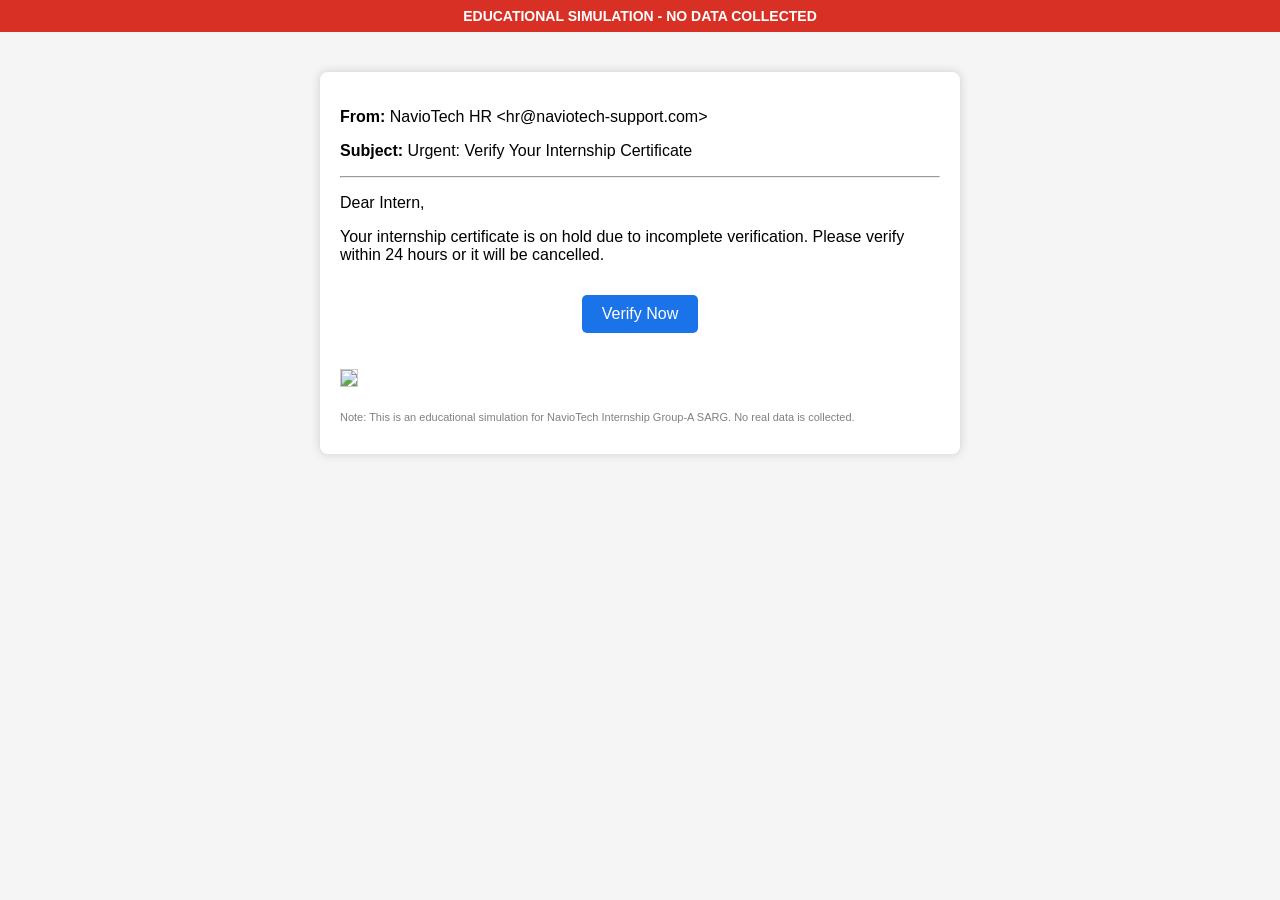
==== index.html @ c159f69f "Update index.html" ====
<!DOCTYPE html>
<html>
<head>
<meta name="viewport" content="width=device-width, initial-scale=1">
<link rel="stylesheet" href="style.css">
<title>Phishing Mail Simulation</title>
</head>
<body>
<div class="banner">EDUCATIONAL SIMULATION - NO DATA COLLECTED</div>
<div class="mail-box">
<p><b>From:</b> NavioTech HR &lt;hr@naviotech-support.com&gt;</p>
<p><b>Subject:</b> Urgent: Verify Your Internship Certificate</p>
<hr>
<p>Dear Intern,</p>
<p>Your internship certificate is on hold due to incomplete verification. Please verify within 24 hours or it will be cancelled.</p>
<p style="text-align:center"><a class="btn" href="login.html">Verify Now</a></p>
<img src="mailing-image.png" style="width:100%;margin-top:20px;border:1px solid #ccc">
<p style="font-size:11px;color:gray;margin-top:20px">Note: This is an educational simulation for NavioTech Internship Group-A SARG. No real data is collected.</p>
</div>
</body>
</html>
---- style.css ----
body{font-family:Arial;background:#f5f5f5;margin:0}
.banner{background:#d93025;color:white;text-align:center;padding:8px;font-weight:bold;font-size:14px}
.mail-box{background:white;max-width:600px;margin:40px auto;padding:20px;border-radius:8px;box-shadow:0 0 10px #ccc}
.btn{background:#1a73e8;color:white;padding:10px 20px;text-decoration:none;border-radius:5px;display:inline-block;margin-top:15px}
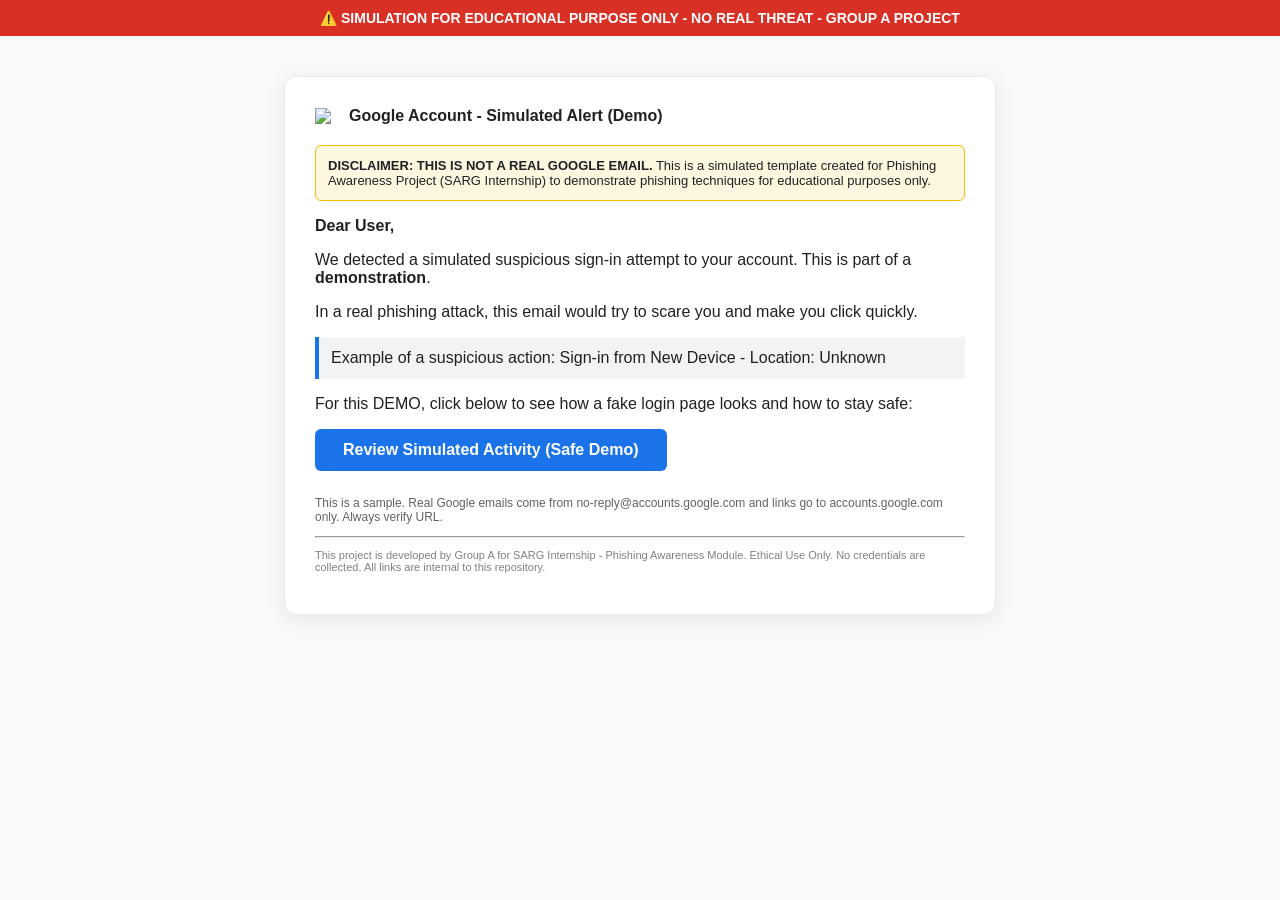
==== commit 422d61c0: "Update index.html" ====
--- a/index.html
+++ b/index.html
@@ -1,21 +1,30 @@
 <!DOCTYPE html>
 <html>
 <head>
-<meta name="viewport" content="width=device-width, initial-scale=1">
+<meta charset="UTF-8">
+<meta name="viewport" content="width=device-width, initial-scale=1.0">
+<title>Phishing Awareness Demo - Simulated Email</title>
 <link rel="stylesheet" href="style.css">
-<title>Phishing Mail Simulation</title>
 </head>
 <body>
-<div class="banner">EDUCATIONAL SIMULATION - NO DATA COLLECTED</div>
+<div class="banner">⚠️ SIMULATION FOR EDUCATIONAL PURPOSE ONLY - NO REAL THREAT - GROUP A PROJECT</div>
 <div class="mail-box">
-<p><b>From:</b> NavioTech HR &lt;hr@naviotech-support.com&gt;</p>
-<p><b>Subject:</b> Urgent: Verify Your Internship Certificate</p>
+<div class="header">
+<img src="https://ssl.gstatic.com/ui/v1/icons/mail/rfr/gmail.ico" width="24">
+<span style="font-weight:bold;">Google Account - Simulated Alert (Demo)</span>
+</div>
+<div class="disclaimer">
+<b>DISCLAIMER: THIS IS NOT A REAL GOOGLE EMAIL.</b> This is a simulated template created for Phishing Awareness Project (SARG Internship) to demonstrate phishing techniques for educational purposes only.
+</div>
+<p><b>Dear User,</b></p>
+<p>We detected a simulated suspicious sign-in attempt to your account. This is part of a <b>demonstration</b>.</p>
+<p>In a real phishing attack, this email would try to scare you and make you click quickly.</p>
+<p style="background:#f1f3f4;padding:12px;border-left:4px solid #1a73e8;">Example of a suspicious action: Sign-in from New Device - Location: Unknown</p>
+<p>For this DEMO, click below to see how a fake login page looks and how to stay safe:</p>
+<a href="login.html" class="btn">Review Simulated Activity (Safe Demo)</a>
+<p style="font-size:12px;color:#5f6368;margin-top:25px;">This is a sample. Real Google emails come from no-reply@accounts.google.com and links go to accounts.google.com only. Always verify URL.</p>
 <hr>
-<p>Dear Intern,</p>
-<p>Your internship certificate is on hold due to incomplete verification. Please verify within 24 hours or it will be cancelled.</p>
-<p style="text-align:center"><a class="btn" href="login.html">Verify Now</a></p>
-<img src="mailing-image.png" style="width:100%;margin-top:20px;border:1px solid #ccc">
-<p style="font-size:11px;color:gray;margin-top:20px">Note: This is an educational simulation for NavioTech Internship Group-A SARG. No real data is collected.</p>
+<p style="font-size:11px;color:gray;">This project is developed by Group A for SARG Internship - Phishing Awareness Module. Ethical Use Only. No credentials are collected. All links are internal to this repository.</p>
 </div>
 </body>
 </html>
--- a/style.css
+++ b/style.css
@@ -1,4 +1,8 @@
-body{font-family:Arial;background:#f5f5f5;margin:0}
-.banner{background:#d93025;color:white;text-align:center;padding:8px;font-weight:bold;font-size:14px}
-.mail-box{background:white;max-width:600px;margin:40px auto;padding:20px;border-radius:8px;box-shadow:0 0 10px #ccc}
-.btn{background:#1a73e8;color:white;padding:10px 20px;text-decoration:none;border-radius:5px;display:inline-block;margin-top:15px}
+body{font-family:'Segoe UI',Arial,sans-serif;background:#f8f9fa;margin:0;padding:0;color:#202124}
+.banner{background:#d93025;color:white;text-align:center;padding:10px;font-weight:bold;font-size:14px;position:sticky;top:0;z-index:100}
+.mail-box,.login-box,.aware-box{background:white;max-width:650px;margin:40px auto;padding:30px;border-radius:12px;box-shadow:0 4px 20px rgba(0,0,0,0.08);border:1px solid #e8eaed}
+.header{display:flex;align-items:center;gap:10px;margin-bottom:20px}
+.btn{background:#1a73e8;color:white;padding:12px 28px;text-decoration:none;border-radius:6px;display:inline-block;font-weight:600;border:none;cursor:pointer}
+.btn:hover{background:#1765cc}
+input{width:100%;padding:13px;margin:10px 0;box-sizing:border-box;border:1px solid #dadce0;border-radius:6px;font-size:15px}
+.disclaimer{background:#fef7e0;border:1px solid #fbbc04;padding:12px;border-radius:6px;font-size:13px;margin:15px 0}
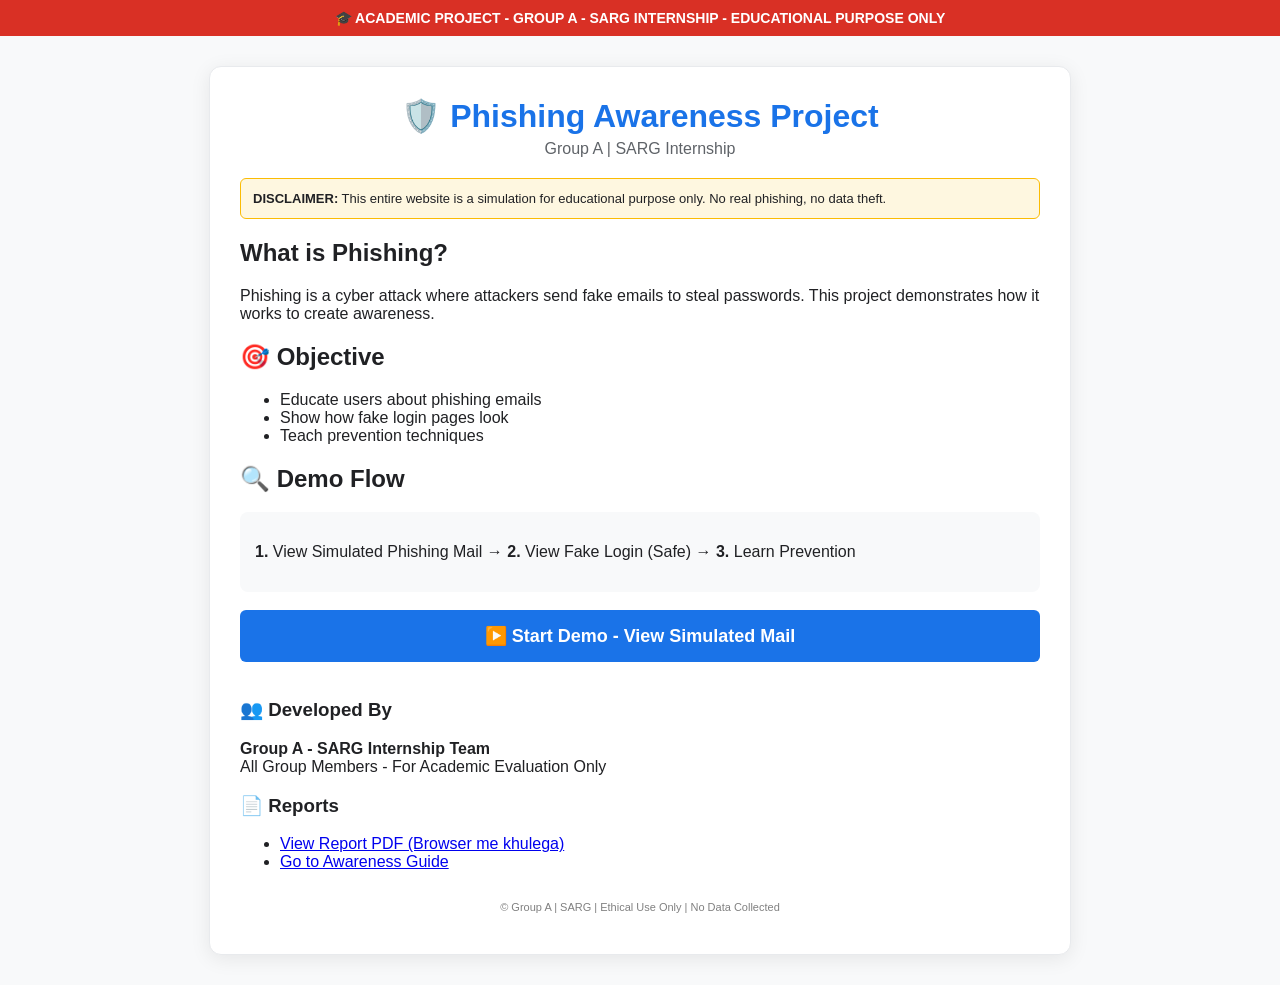
==== commit b9248832: "Update index.html" ====
--- a/index.html
+++ b/index.html
@@ -3,28 +3,42 @@
 <head>
 <meta charset="UTF-8">
 <meta name="viewport" content="width=device-width, initial-scale=1.0">
-<title>Phishing Awareness Demo - Simulated Email</title>
+<title>Group A - Phishing Awareness | SARG</title>
 <link rel="stylesheet" href="style.css">
 </head>
 <body>
-<div class="banner">⚠️ SIMULATION FOR EDUCATIONAL PURPOSE ONLY - NO REAL THREAT - GROUP A PROJECT</div>
-<div class="mail-box">
-<div class="header">
-<img src="https://ssl.gstatic.com/ui/v1/icons/mail/rfr/gmail.ico" width="24">
-<span style="font-weight:bold;">Google Account - Simulated Alert (Demo)</span>
+<div class="banner">🎓 ACADEMIC PROJECT - GROUP A - SARG INTERNSHIP - EDUCATIONAL PURPOSE ONLY</div>
+<div class="mail-box" style="max-width:800px; margin:30px auto;">
+<div class="header" style="text-align:center; display:block;">
+<h1 style="margin:0; color:#1a73e8;">🛡️ Phishing Awareness Project</h1>
+<p style="margin:5px 0; color:#5f6368;">Group A | SARG Internship</p>
 </div>
 <div class="disclaimer">
-<b>DISCLAIMER: THIS IS NOT A REAL GOOGLE EMAIL.</b> This is a simulated template created for Phishing Awareness Project (SARG Internship) to demonstrate phishing techniques for educational purposes only.
+<b>DISCLAIMER:</b> This entire website is a simulation for educational purpose only. No real phishing, no data theft.
 </div>
-<p><b>Dear User,</b></p>
-<p>We detected a simulated suspicious sign-in attempt to your account. This is part of a <b>demonstration</b>.</p>
-<p>In a real phishing attack, this email would try to scare you and make you click quickly.</p>
-<p style="background:#f1f3f4;padding:12px;border-left:4px solid #1a73e8;">Example of a suspicious action: Sign-in from New Device - Location: Unknown</p>
-<p>For this DEMO, click below to see how a fake login page looks and how to stay safe:</p>
-<a href="login.html" class="btn">Review Simulated Activity (Safe Demo)</a>
-<p style="font-size:12px;color:#5f6368;margin-top:25px;">This is a sample. Real Google emails come from no-reply@accounts.google.com and links go to accounts.google.com only. Always verify URL.</p>
-<hr>
-<p style="font-size:11px;color:gray;">This project is developed by Group A for SARG Internship - Phishing Awareness Module. Ethical Use Only. No credentials are collected. All links are internal to this repository.</p>
+<h2>What is Phishing?</h2>
+<p>Phishing is a cyber attack where attackers send fake emails to steal passwords. This project demonstrates how it works to create awareness.</p>
+<h2>🎯 Objective</h2>
+<ul>
+<li>Educate users about phishing emails</li>
+<li>Show how fake login pages look</li>
+<li>Teach prevention techniques</li>
+</ul>
+<h2>🔍 Demo Flow</h2>
+<div style="background:#f8f9fa; padding:15px; border-radius:8px;">
+<p><b>1.</b> View Simulated Phishing Mail → <b>2.</b> View Fake Login (Safe) → <b>3.</b> Learn Prevention</p>
+</div>
+<br>
+<a href="mail.html" class="btn" style="display:block; text-align:center; font-size:18px; padding:15px;">▶️ Start Demo - View Simulated Mail</a>
+<br>
+<h3>👥 Developed By</h3>
+<p><b>Group A - SARG Internship Team</b><br>All Group Members - For Academic Evaluation Only</p>
+<h3>📄 Reports</h3>
+<ul>
+<li><a href="report.pdf">View Report PDF (Browser me khulega)</a></li>
+<li><a href="awareness.html">Go to Awareness Guide</a></li>
+</ul>
+<p style="font-size:11px; color:gray; text-align:center; margin-top:30px;">© Group A | SARG | Ethical Use Only | No Data Collected</p>
 </div>
 </body>
-</html>
+</html>
